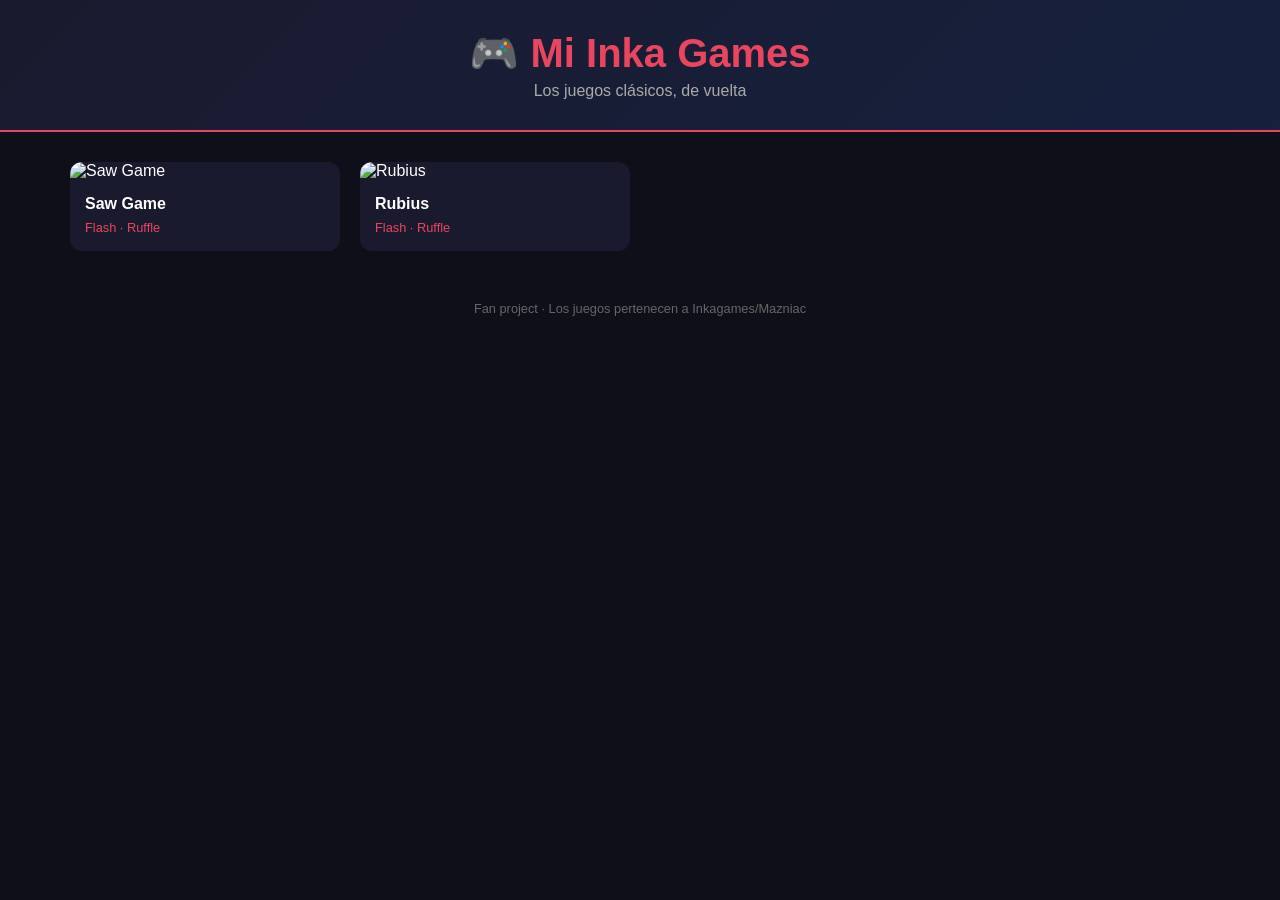
==== index.html @ 469a8cc8 "Add files via upload" ====
<!DOCTYPE html>
<html lang="es">
<head>
    <meta charset="UTF-8">
    <meta name="viewport" content="width=device-width, initial-scale=1.0">
    <title>Mi Inka Games</title>
    <link rel="stylesheet" href="style.css">
</head>
<body>

<header>
    <h1>🎮 Mi Inka Games</h1>
    <p>Los juegos clásicos, de vuelta</p>
</header>

<div class="grid">

    <a href="juegos/saw-game.html" class="card">
        <img src="juegos/saw-game-thumb.jpg" alt="Saw Game">
        <div class="info">
            <h3>Saw Game</h3>
            <span>Flash · Ruffle</span>
        </div>
    </a>

    <a href="juegos/rubius.html" class="card">
        <img src="juegos/rubius-thumb.jpg" alt="Rubius">
        <div class="info">
            <h3>Rubius</h3>
            <span>Flash · Ruffle</span>
        </div>
    </a>

    <!-- Agregá más tarjetas... -->

</div>

<footer>
    Fan project · Los juegos pertenecen a Inkagames/Mazniac
</footer>

</body>
</html>
---- style.css ----
* { margin: 0; padding: 0; box-sizing: border-box; }

body {
    background: #0f0f1a;
    color: #fff;
    font-family: 'Segoe UI', sans-serif;
}

header {
    text-align: center;
    padding: 30px 0;
    background: linear-gradient(135deg, #1a1a2e, #16213e);
    border-bottom: 2px solid #e94560;
}

header h1 {
    font-size: 2.5rem;
    color: #e94560;
}

header p {
    color: #aaa;
    margin-top: 5px;
}

.grid {
    display: grid;
    grid-template-columns: repeat(auto-fill, minmax(250px, 1fr));
    gap: 20px;
    padding: 30px;
    max-width: 1200px;
    margin: 0 auto;
}

.card {
    background: #1a1a2e;
    border-radius: 12px;
    overflow: hidden;
    transition: transform 0.2s, box-shadow 0.2s;
    text-decoration: none;
    color: #fff;
}

.card:hover {
    transform: translateY(-5px);
    box-shadow: 0 10px 30px rgba(233, 69, 96, 0.3);
}

.card img {
    width: 100%;
    height: 150px;
    object-fit: cover;
}

.card .info {
    padding: 15px;
}

.card .info h3 {
    font-size: 1rem;
    margin-bottom: 5px;
}

.card .info span {
    font-size: 0.8rem;
    color: #e94560;
}

footer {
    text-align: center;
    padding: 20px;
    color: #666;
    font-size: 0.8rem;
}
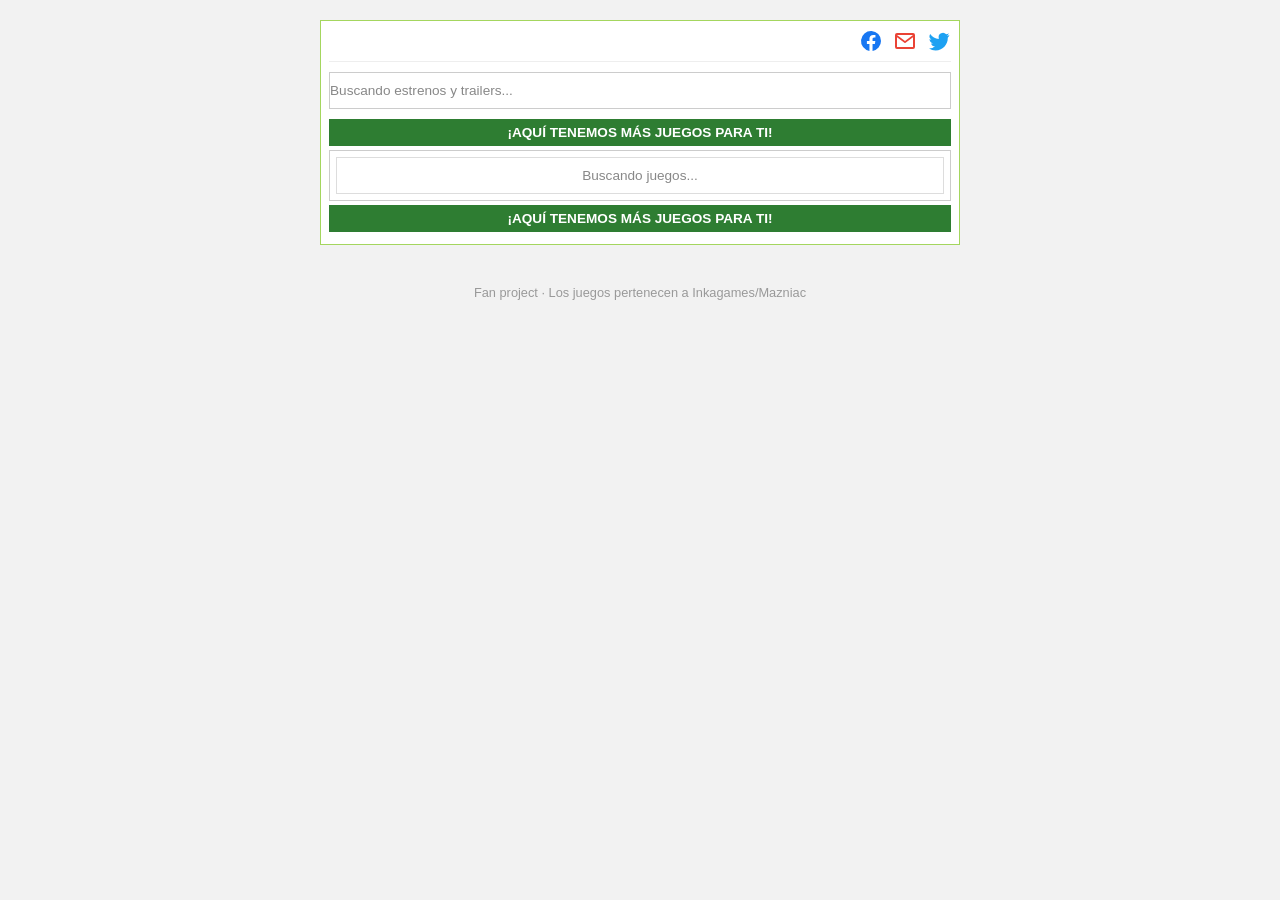
==== commit b6f7de3b: "Enhance index.html with social media and dynamic content Added social media icons and dynamic sectio" ====
--- a/index.html
+++ b/index.html
@@ -8,30 +8,38 @@
 </head>
 <body>
 
-<header>
-    <h1>🎮 Mi Inka Games</h1>
-    <p>Los juegos clásicos, de vuelta</p>
-</header>
+<div class="page">
 
-<div class="grid">
+    <!-- ===== Redes sociales (sin banderas) ===== -->
+    <div class="top-bar">
+        <div class="social-icons">
+            <a href="#" title="Facebook">
+                <svg viewBox="0 0 24 24" fill="#1877F2"><path d="M22 12a10 10 0 1 0-11.56 9.88v-6.99H7.9V12h2.54V9.8c0-2.5 1.49-3.89 3.77-3.89 1.09 0 2.23.2 2.23.2v2.45h-1.26c-1.24 0-1.63.77-1.63 1.56V12h2.78l-.44 2.89h-2.34v6.99A10 10 0 0 0 22 12z"/></svg>
+            </a>
+            <a href="#" title="Mail">
+                <svg viewBox="0 0 24 24" fill="#EA4335"><path d="M20 4H4a2 2 0 0 0-2 2v12a2 2 0 0 0 2 2h16a2 2 0 0 0 2-2V6a2 2 0 0 0-2-2zm0 2v.01L12 12 4 6.01V6h16zM4 18V8.24l7.4 5.55a1 1 0 0 0 1.2 0L20 8.24V18H4z"/></svg>
+            </a>
+            <a href="#" title="Twitter">
+                <svg viewBox="0 0 24 24" fill="#1DA1F2"><path d="M22.46 6c-.77.35-1.6.58-2.46.69a4.3 4.3 0 0 0 1.88-2.37 8.59 8.59 0 0 1-2.72 1.04A4.28 4.28 0 0 0 11.7 8.9c0 .34.04.67.11.98A12.14 12.14 0 0 1 3.16 4.9a4.28 4.28 0 0 0 1.32 5.71 4.24 4.24 0 0 1-1.94-.54v.05a4.28 4.28 0 0 0 3.43 4.2 4.3 4.3 0 0 1-1.93.07 4.29 4.29 0 0 0 4 2.98A8.6 8.6 0 0 1 2 19.54a12.13 12.13 0 0 0 6.57 1.93c7.88 0 12.2-6.53 12.2-12.2 0-.19 0-.37-.01-.56A8.72 8.72 0 0 0 22.46 6z"/></svg>
+            </a>
+        </div>
+    </div>
 
-    <a href="juegos/saw-game.html" class="card">
-        <img src="juegos/saw-game-thumb.jpg" alt="Saw Game">
-        <div class="info">
-            <h3>Saw Game</h3>
-            <span>Flash · Ruffle</span>
+    <!-- ===== Fila de Estrenos / Trailers: se llena sola buscando .html en las carpetas "Estrenos" y "Trailer" ===== -->
+    <section class="featured-row" id="featured-row">
+        <p class="loading-msg" id="featured-loading">Buscando estrenos y trailers...</p>
+    </section>
+
+    <!-- ===== Banner + grilla principal: se llena sola buscando .html en la carpeta "juegos" ===== -->
+    <div class="banner">¡AQUÍ TENEMOS MÁS JUEGOS PARA TI!</div>
+
+    <section class="games-box">
+        <div class="games-grid" id="games-grid">
+            <p class="loading-msg" id="games-loading">Buscando juegos...</p>
         </div>
-    </a>
+    </section>
 
-    <a href="juegos/rubius.html" class="card">
-        <img src="juegos/rubius-thumb.jpg" alt="Rubius">
-        <div class="info">
-            <h3>Rubius</h3>
-            <span>Flash · Ruffle</span>
-        </div>
-    </a>
-
-    <!-- Agregá más tarjetas... -->
+    <div class="banner">¡AQUÍ TENEMOS MÁS JUEGOS PARA TI!</div>
 
 </div>
 
@@ -39,5 +47,6 @@
     Fan project · Los juegos pertenecen a Inkagames/Mazniac
 </footer>
 
+<script src="script.js"></script>
 </body>
-</html> +</html>
--- a/style.css
+++ b/style.css
@@ -1,74 +1,163 @@
 * { margin: 0; padding: 0; box-sizing: border-box; }
 
 body {
-    background: #0f0f1a;
-    color: #fff;
-    font-family: 'Segoe UI', sans-serif;
+    background: #f2f2f2;
+    color: #222;
+    font-family: Arial, Helvetica, sans-serif;
 }
 
-header {
-    text-align: center;
-    padding: 30px 0;
-    background: linear-gradient(135deg, #1a1a2e, #16213e);
-    border-bottom: 2px solid #e94560;
+.page {
+    max-width: 640px;
+    margin: 20px auto;
+    padding: 8px;
+    background: #fff;
+    border: 1px solid #a4d65e;
 }
 
-header h1 {
-    font-size: 2.5rem;
-    color: #e94560;
+/* ===== Barra superior (redes sociales, sin banderas) ===== */
+.top-bar {
+    display: flex;
+    justify-content: flex-end;
+    padding-bottom: 8px;
+    border-bottom: 1px solid #eee;
+    margin-bottom: 10px;
 }
 
-header p {
-    color: #aaa;
-    margin-top: 5px;
+.social-icons {
+    display: flex;
+    gap: 10px;
+    align-items: center;
 }
 
-.grid {
-    display: grid;
-    grid-template-columns: repeat(auto-fill, minmax(250px, 1fr));
-    gap: 20px;
-    padding: 30px;
-    max-width: 1200px;
-    margin: 0 auto;
+.social-icons a {
+    display: inline-flex;
 }
 
-.card {
-    background: #1a1a2e;
-    border-radius: 12px;
-    overflow: hidden;
-    transition: transform 0.2s, box-shadow 0.2s;
-    text-decoration: none;
-    color: #fff;
+.social-icons svg {
+    width: 24px;
+    height: 24px;
 }
 
-.card:hover {
-    transform: translateY(-5px);
-    box-shadow: 0 10px 30px rgba(233, 69, 96, 0.3);
+/* ===== Fila de Estrenos / Trailers ===== */
+.featured-row {
+    display: flex;
+    border: 1px solid #ccc;
+    margin-bottom: 10px;
 }
 
-.card img {
-    width: 100%;
-    height: 150px;
-    object-fit: cover;
+.featured-card {
+    flex: 1;
+    min-width: 0;
+    text-align: center;
+    text-decoration: none;
+    color: #222;
+    border-right: 1px solid #ccc;
 }
 
-.card .info {
-    padding: 15px;
+.featured-card:last-child {
+    border-right: none;
 }
 
-.card .info h3 {
-    font-size: 1rem;
-    margin-bottom: 5px;
+.featured-card .badge {
+    display: block;
+    color: #fff;
+    font-weight: bold;
+    font-size: 0.72rem;
+    letter-spacing: 0.5px;
+    padding: 5px 0;
+    text-transform: uppercase;
 }
 
-.card .info span {
-    font-size: 0.8rem;
-    color: #e94560;
+.featured-card .badge.estreno { background: #e30613; }
+.featured-card .badge.trailer { background: #2e7d32; }
+
+.featured-card img {
+    width: 100%;
+    height: 90px;
+    object-fit: cover;
+    display: block;
+    background: #ddd;
+}
+
+.featured-card .name {
+    display: block;
+    font-size: 0.75rem;
+    color: #1565c0;
+    padding: 5px 3px;
+}
+
+.featured-card:hover .name {
+    text-decoration: underline;
+}
+
+/* ===== Banners de texto (arriba/abajo de la grilla) ===== */
+.banner {
+    background: #2e7d32;
+    color: #fff;
+    text-align: center;
+    font-weight: bold;
+    font-size: 0.85rem;
+    padding: 6px 4px;
+    margin-bottom: 4px;
+    text-transform: uppercase;
+}
+
+/* ===== Caja de la grilla principal de juegos ===== */
+.games-box {
+    border: 1px solid #ccc;
+    background: #fff;
+    padding: 6px;
+    margin-bottom: 4px;
+}
+
+.games-grid {
+    display: grid;
+    grid-template-columns: repeat(auto-fill, minmax(58px, 1fr));
+    gap: 1px;
+    background: #ddd;
+    border: 1px solid #ddd;
+}
+
+.game-card {
+    text-align: center;
+    text-decoration: none;
+    color: #222;
+    font-size: 0.65rem;
+    background: #fff;
+    padding: 3px;
+}
+
+.game-card img {
+    width: 100%;
+    aspect-ratio: 1 / 1;
+    object-fit: cover;
+    display: block;
+    background: #ddd;
+}
+
+.game-card .name {
+    display: block;
+    color: #1565c0;
+    margin-top: 3px;
+    line-height: 1.15;
+}
+
+.game-card:hover .name {
+    text-decoration: underline;
+}
+
+.loading-msg, .empty-msg {
+    color: #888;
+    font-size: 0.85rem;
+    grid-column: 1 / -1;
+    text-align: center;
+    padding: 10px 0;
+    background: #fff;
 }
 
 footer {
     text-align: center;
     padding: 20px;
-    color: #666;
+    color: #999;
     font-size: 0.8rem;
-}   +}
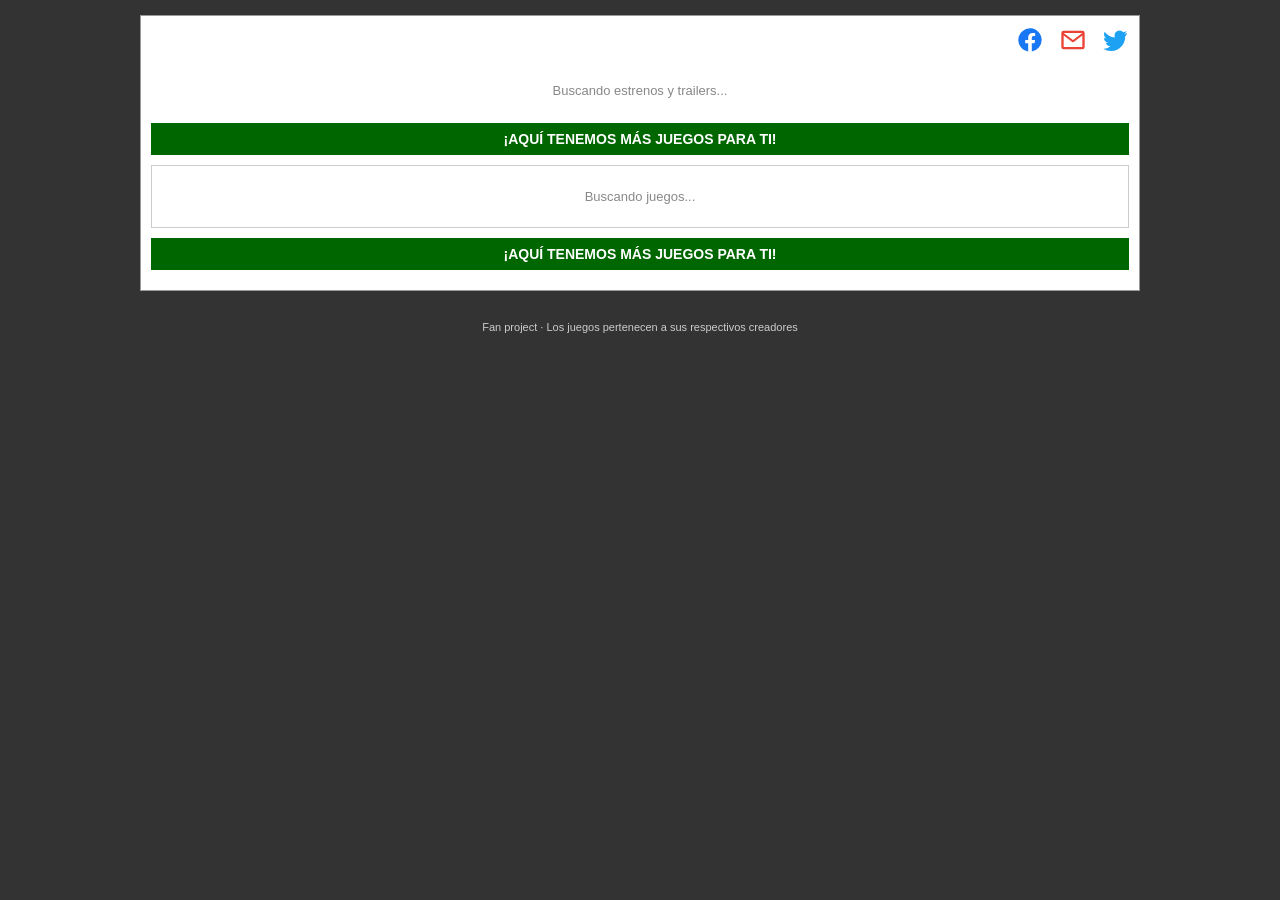
==== commit fe4b4198: "Refactor HTML structure and update social icons" ====
--- a/index.html
+++ b/index.html
@@ -8,43 +8,50 @@
 </head>
 <body>
 
-<div class="page">
+<div class="contenedor">
 
-    <!-- ===== Redes sociales (sin banderas) ===== -->
-    <div class="top-bar">
-        <div class="social-icons">
-            <a href="#" title="Facebook">
-                <svg viewBox="0 0 24 24" fill="#1877F2"><path d="M22 12a10 10 0 1 0-11.56 9.88v-6.99H7.9V12h2.54V9.8c0-2.5 1.49-3.89 3.77-3.89 1.09 0 2.23.2 2.23.2v2.45h-1.26c-1.24 0-1.63.77-1.63 1.56V12h2.78l-.44 2.89h-2.34v6.99A10 10 0 0 0 22 12z"/></svg>
-            </a>
-            <a href="#" title="Mail">
-                <svg viewBox="0 0 24 24" fill="#EA4335"><path d="M20 4H4a2 2 0 0 0-2 2v12a2 2 0 0 0 2 2h16a2 2 0 0 0 2-2V6a2 2 0 0 0-2-2zm0 2v.01L12 12 4 6.01V6h16zM4 18V8.24l7.4 5.55a1 1 0 0 0 1.2 0L20 8.24V18H4z"/></svg>
-            </a>
-            <a href="#" title="Twitter">
-                <svg viewBox="0 0 24 24" fill="#1DA1F2"><path d="M22.46 6c-.77.35-1.6.58-2.46.69a4.3 4.3 0 0 0 1.88-2.37 8.59 8.59 0 0 1-2.72 1.04A4.28 4.28 0 0 0 11.7 8.9c0 .34.04.67.11.98A12.14 12.14 0 0 1 3.16 4.9a4.28 4.28 0 0 0 1.32 5.71 4.24 4.24 0 0 1-1.94-.54v.05a4.28 4.28 0 0 0 3.43 4.2 4.3 4.3 0 0 1-1.93.07 4.29 4.29 0 0 0 4 2.98A8.6 8.6 0 0 1 2 19.54a12.13 12.13 0 0 0 6.57 1.93c7.88 0 12.2-6.53 12.2-12.2 0-.19 0-.37-.01-.56A8.72 8.72 0 0 0 22.46 6z"/></svg>
-            </a>
-        </div>
-    </div>
+    <!-- ===== Barra superior: redes sociales (sin banderas) ===== -->
+    <table width="100%" cellpadding="0" cellspacing="0" class="menu-arriba">
+        <tr valign="middle">
+            <td align="right">
+                <a href="#" class="icono-social" title="Facebook">
+                    <svg viewBox="0 0 24 24" fill="#1877F2"><path d="M22 12a10 10 0 1 0-11.56 9.88v-6.99H7.9V12h2.54V9.8c0-2.5 1.49-3.89 3.77-3.89 1.09 0 2.23.2 2.23.2v2.45h-1.26c-1.24 0-1.63.77-1.63 1.56V12h2.78l-.44 2.89h-2.34v6.99A10 10 0 0 0 22 12z"/></svg>
+                </a>
+                <a href="#" class="icono-social" title="Mail">
+                    <svg viewBox="0 0 24 24" fill="#EA4335"><path d="M20 4H4a2 2 0 0 0-2 2v12a2 2 0 0 0 2 2h16a2 2 0 0 0 2-2V6a2 2 0 0 0-2-2zm0 2v.01L12 12 4 6.01V6h16zM4 18V8.24l7.4 5.55a1 1 0 0 0 1.2 0L20 8.24V18H4z"/></svg>
+                </a>
+                <a href="#" class="icono-social" title="Twitter">
+                    <svg viewBox="0 0 24 24" fill="#1DA1F2"><path d="M22.46 6c-.77.35-1.6.58-2.46.69a4.3 4.3 0 0 0 1.88-2.37 8.59 8.59 0 0 1-2.72 1.04A4.28 4.28 0 0 0 11.7 8.9c0 .34.04.67.11.98A12.14 12.14 0 0 1 3.16 4.9a4.28 4.28 0 0 0 1.32 5.71 4.24 4.24 0 0 1-1.94-.54v.05a4.28 4.28 0 0 0 3.43 4.2 4.3 4.3 0 0 1-1.93.07 4.29 4.29 0 0 0 4 2.98A8.6 8.6 0 0 1 2 19.54a12.13 12.13 0 0 0 6.57 1.93c7.88 0 12.2-6.53 12.2-12.2 0-.19 0-.37-.01-.56A8.72 8.72 0 0 0 22.46 6z"/></svg>
+                </a>
+            </td>
+        </tr>
+    </table>
 
-    <!-- ===== Fila de Estrenos / Trailers: se llena sola buscando .html en las carpetas "Estrenos" y "Trailer" ===== -->
-    <section class="featured-row" id="featured-row">
-        <p class="loading-msg" id="featured-loading">Buscando estrenos y trailers...</p>
-    </section>
+    <!-- ===== Fila de Estrenos / Trailers: se llena sola con lo que haya en "Estrenos" y "Trailer" ===== -->
+    <table width="100%" cellpadding="0" cellspacing="0" id="fila-destacados">
+        <tr valign="top" id="fila-destacados-tr">
+            <td align="center" class="msg-cargando" id="destacados-cargando">Buscando estrenos y trailers...</td>
+        </tr>
+    </table>
 
-    <!-- ===== Banner + grilla principal: se llena sola buscando .html en la carpeta "juegos" ===== -->
+    <!-- ===== Banner de texto ===== -->
     <div class="banner">¡AQUÍ TENEMOS MÁS JUEGOS PARA TI!</div>
 
-    <section class="games-box">
-        <div class="games-grid" id="games-grid">
-            <p class="loading-msg" id="games-loading">Buscando juegos...</p>
-        </div>
-    </section>
+    <!-- ===== Grilla principal: se llena sola con lo que haya en "juegos" ===== -->
+    <div class="contenedorbloquesjuegos">
+        <table width="100%" cellpadding="0" cellspacing="0" id="grilla-juegos">
+            <tr id="grilla-juegos-tr">
+                <td class="msg-cargando" id="juegos-cargando">Buscando juegos...</td>
+            </tr>
+        </table>
+    </div>
 
     <div class="banner">¡AQUÍ TENEMOS MÁS JUEGOS PARA TI!</div>
 
 </div>
 
 <footer>
-    Fan project · Los juegos pertenecen a Inkagames/Mazniac
+    Fan project · Los juegos pertenecen a sus respectivos creadores
 </footer>
 
 <script src="script.js"></script>
--- a/style.css
+++ b/style.css
@@ -1,163 +1,112 @@
 * { margin: 0; padding: 0; box-sizing: border-box; }
 
 body {
-    background: #f2f2f2;
-    color: #222;
+    background: #333;
     font-family: Arial, Helvetica, sans-serif;
+    margin: 0;
 }
 
-.page {
-    max-width: 640px;
-    margin: 20px auto;
-    padding: 8px;
+.contenedor {
+    border: 1px solid #999;
     background: #fff;
-    border: 1px solid #a4d65e;
+    width: 1000px;
+    max-width: 98vw;
+    margin: 15px auto;
+    padding: 10px;
 }
 
-/* ===== Barra superior (redes sociales, sin banderas) ===== */
-.top-bar {
-    display: flex;
-    justify-content: flex-end;
-    padding-bottom: 8px;
-    border-bottom: 1px solid #eee;
+/* ===== Barra superior ===== */
+.menu-arriba {
     margin-bottom: 10px;
 }
 
-.social-icons {
-    display: flex;
-    gap: 10px;
-    align-items: center;
+.icono-social {
+    display: inline-block;
+    margin-left: 10px;
 }
 
-.social-icons a {
-    display: inline-flex;
-}
-
-.social-icons svg {
-    width: 24px;
-    height: 24px;
+.icono-social svg {
+    width: 28px;
+    height: 28px;
 }
 
 /* ===== Fila de Estrenos / Trailers ===== */
-.featured-row {
-    display: flex;
-    border: 1px solid #ccc;
-    margin-bottom: 10px;
+#fila-destacados td.celda-destacado {
+    width: 170px;
+    text-align: center;
+    padding: 0 4px;
 }
 
-.featured-card {
-    flex: 1;
-    min-width: 0;
+.headercategorias {
+    color: #fff;
+    font-weight: bold;
+    font-size: 12px;
+    text-transform: uppercase;
+    text-align: center;
+    padding: 5px 0;
+    letter-spacing: 0.5px;
+}
+
+.headercategorias.estreno { background-color: #990000; }
+.headercategorias.trailer { background-color: #006600; }
+
+.titulojuegoindex {
+    display: block;
     text-align: center;
     text-decoration: none;
     color: #222;
-    border-right: 1px solid #ccc;
+    font-size: 12px;
+    padding-top: 6px;
 }
 
-.featured-card:last-child {
-    border-right: none;
-}
-
-.featured-card .badge {
+.titulojuegoindex img {
+    border: 0;
     display: block;
-    color: #fff;
-    font-weight: bold;
-    font-size: 0.72rem;
-    letter-spacing: 0.5px;
-    padding: 5px 0;
-    text-transform: uppercase;
-}
-
-.featured-card .badge.estreno { background: #e30613; }
-.featured-card .badge.trailer { background: #2e7d32; }
-
-.featured-card img {
-    width: 100%;
-    height: 90px;
-    object-fit: cover;
-    display: block;
+    margin: 0 auto;
     background: #ddd;
 }
 
-.featured-card .name {
-    display: block;
-    font-size: 0.75rem;
+.titulojuegoindex:hover {
+    text-decoration: underline;
     color: #1565c0;
-    padding: 5px 3px;
 }
 
-.featured-card:hover .name {
-    text-decoration: underline;
-}
-
-/* ===== Banners de texto (arriba/abajo de la grilla) ===== */
+/* ===== Banner de texto ===== */
 .banner {
-    background: #2e7d32;
+    background: #006600;
     color: #fff;
     text-align: center;
     font-weight: bold;
-    font-size: 0.85rem;
-    padding: 6px 4px;
-    margin-bottom: 4px;
+    font-size: 14px;
     text-transform: uppercase;
+    padding: 8px 4px;
+    margin: 10px 0;
 }
 
-/* ===== Caja de la grilla principal de juegos ===== */
-.games-box {
+/* ===== Grilla principal de juegos ===== */
+.contenedorbloquesjuegos {
     border: 1px solid #ccc;
-    background: #fff;
-    padding: 6px;
+    padding: 8px;
     margin-bottom: 4px;
 }
 
-.games-grid {
-    display: grid;
-    grid-template-columns: repeat(auto-fill, minmax(58px, 1fr));
-    gap: 1px;
-    background: #ddd;
-    border: 1px solid #ddd;
+#grilla-juegos td.celda-juego {
+    width: 10%;
+    text-align: center;
+    vertical-align: top;
+    padding: 6px 4px;
 }
 
-.game-card {
+.msg-cargando {
+    color: #888;
+    font-size: 13px;
     text-align: center;
-    text-decoration: none;
-    color: #222;
-    font-size: 0.65rem;
-    background: #fff;
-    padding: 3px;
-}
-
-.game-card img {
-    width: 100%;
-    aspect-ratio: 1 / 1;
-    object-fit: cover;
-    display: block;
-    background: #ddd;
-}
-
-.game-card .name {
-    display: block;
-    color: #1565c0;
-    margin-top: 3px;
-    line-height: 1.15;
-}
-
-.game-card:hover .name {
-    text-decoration: underline;
-}
-
-.loading-msg, .empty-msg {
-    color: #888;
-    font-size: 0.85rem;
-    grid-column: 1 / -1;
-    text-align: center;
-    padding: 10px 0;
-    background: #fff;
+    padding: 15px 0;
 }
 
 footer {
     text-align: center;
-    padding: 20px;
-    color: #999;
-    font-size: 0.8rem;
+    padding: 15px;
+    color: #ccc;
+    font-size: 11px;
 }
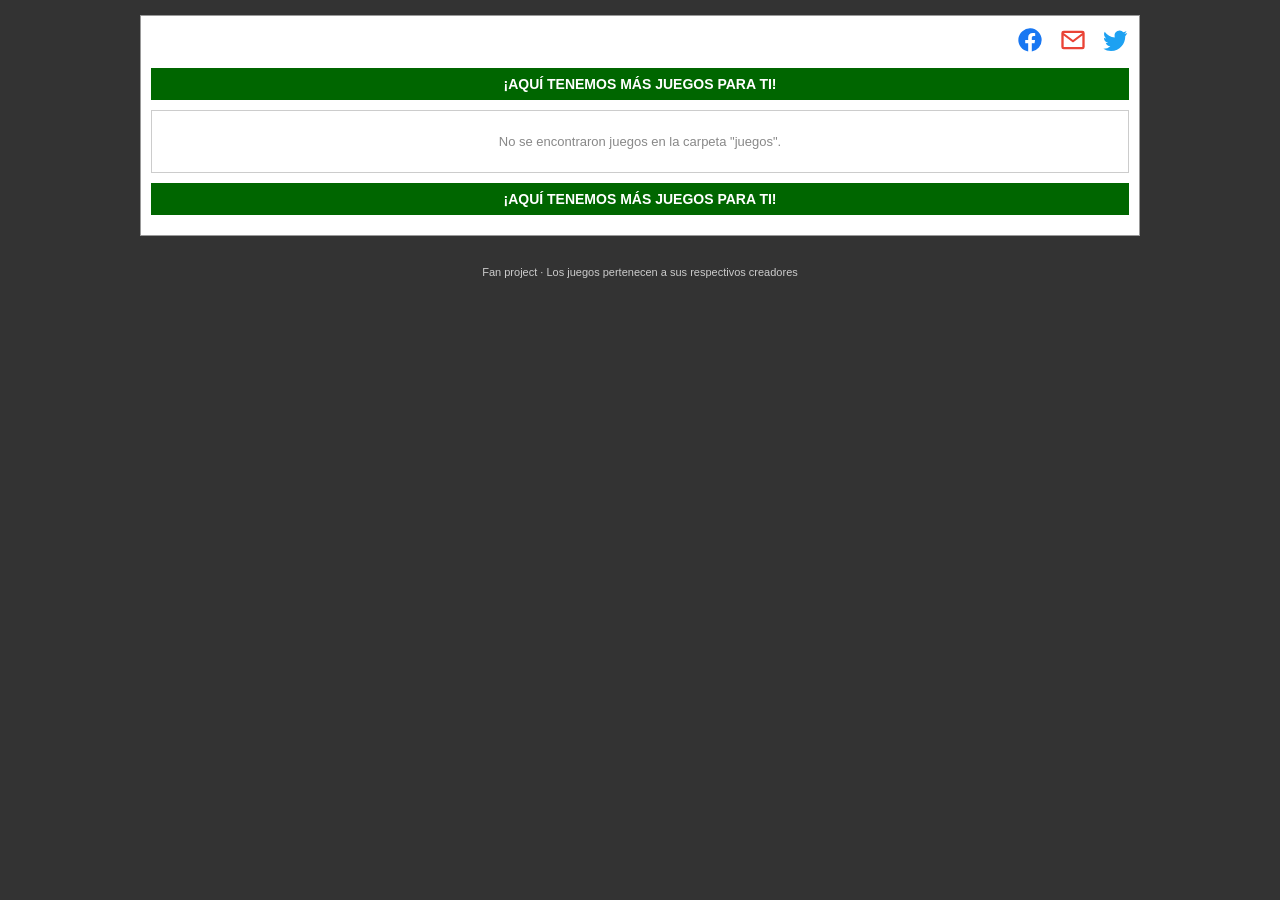
==== commit 3fe88b11: "Add favicon link to index.html" ====
--- a/index.html
+++ b/index.html
@@ -7,7 +7,7 @@
     <link rel="stylesheet" href="style.css">
 </head>
 <body>
-
+<link rel="icon" href="data:,">
 <div class="contenedor">
 
     <!-- ===== Barra superior: redes sociales (sin banderas) ===== -->
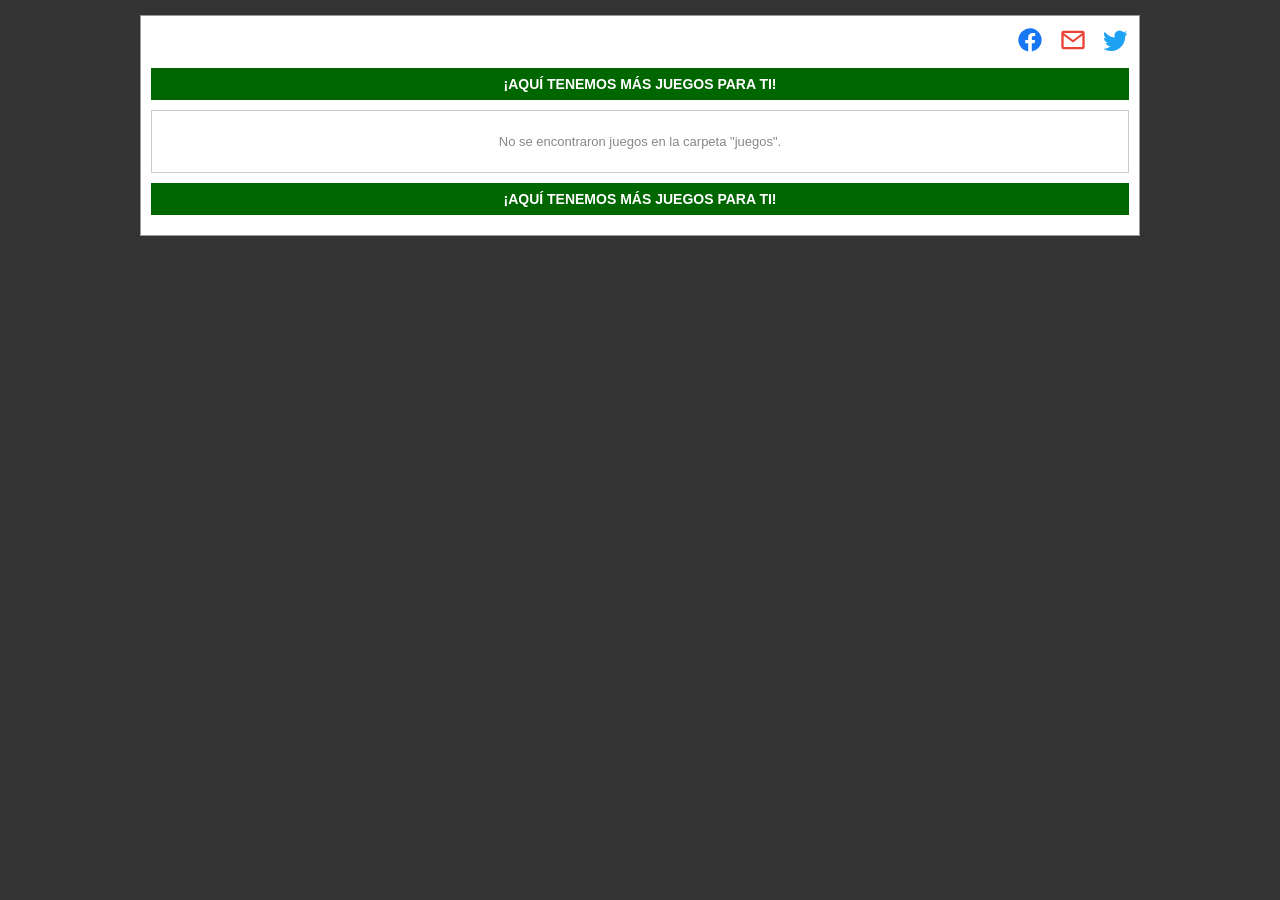
==== commit 28512380: "Change title and favicon in index.html Updated the title and favicon in the HTML file." ====
--- a/index.html
+++ b/index.html
@@ -3,11 +3,12 @@
 <head>
     <meta charset="UTF-8">
     <meta name="viewport" content="width=device-width, initial-scale=1.0">
-    <title>Mi Inka Games</title>
+    <title>Inka Games</title>
+    <link rel="icon" type="image/png" href="favicon-obama.png">
     <link rel="stylesheet" href="style.css">
 </head>
 <body>
-<link rel="icon" href="data:,">
+
 <div class="contenedor">
 
     <!-- ===== Barra superior: redes sociales (sin banderas) ===== -->
@@ -51,7 +52,10 @@
 </div>
 
 <footer>
-    Fan project · Los juegos pertenecen a sus respectivos creadores
+    <!-- === EDITAR MANUALMENTE: cambiá el href del link y el src de la imagen === -->
+    <a href="#" target="_blank">
+        <img src="RUTA_DE_LA_IMAGEN_AQUI.png" alt="" style="max-width:200px; height:auto;">
+    </a>
 </footer>
 
 <script src="script.js"></script>
